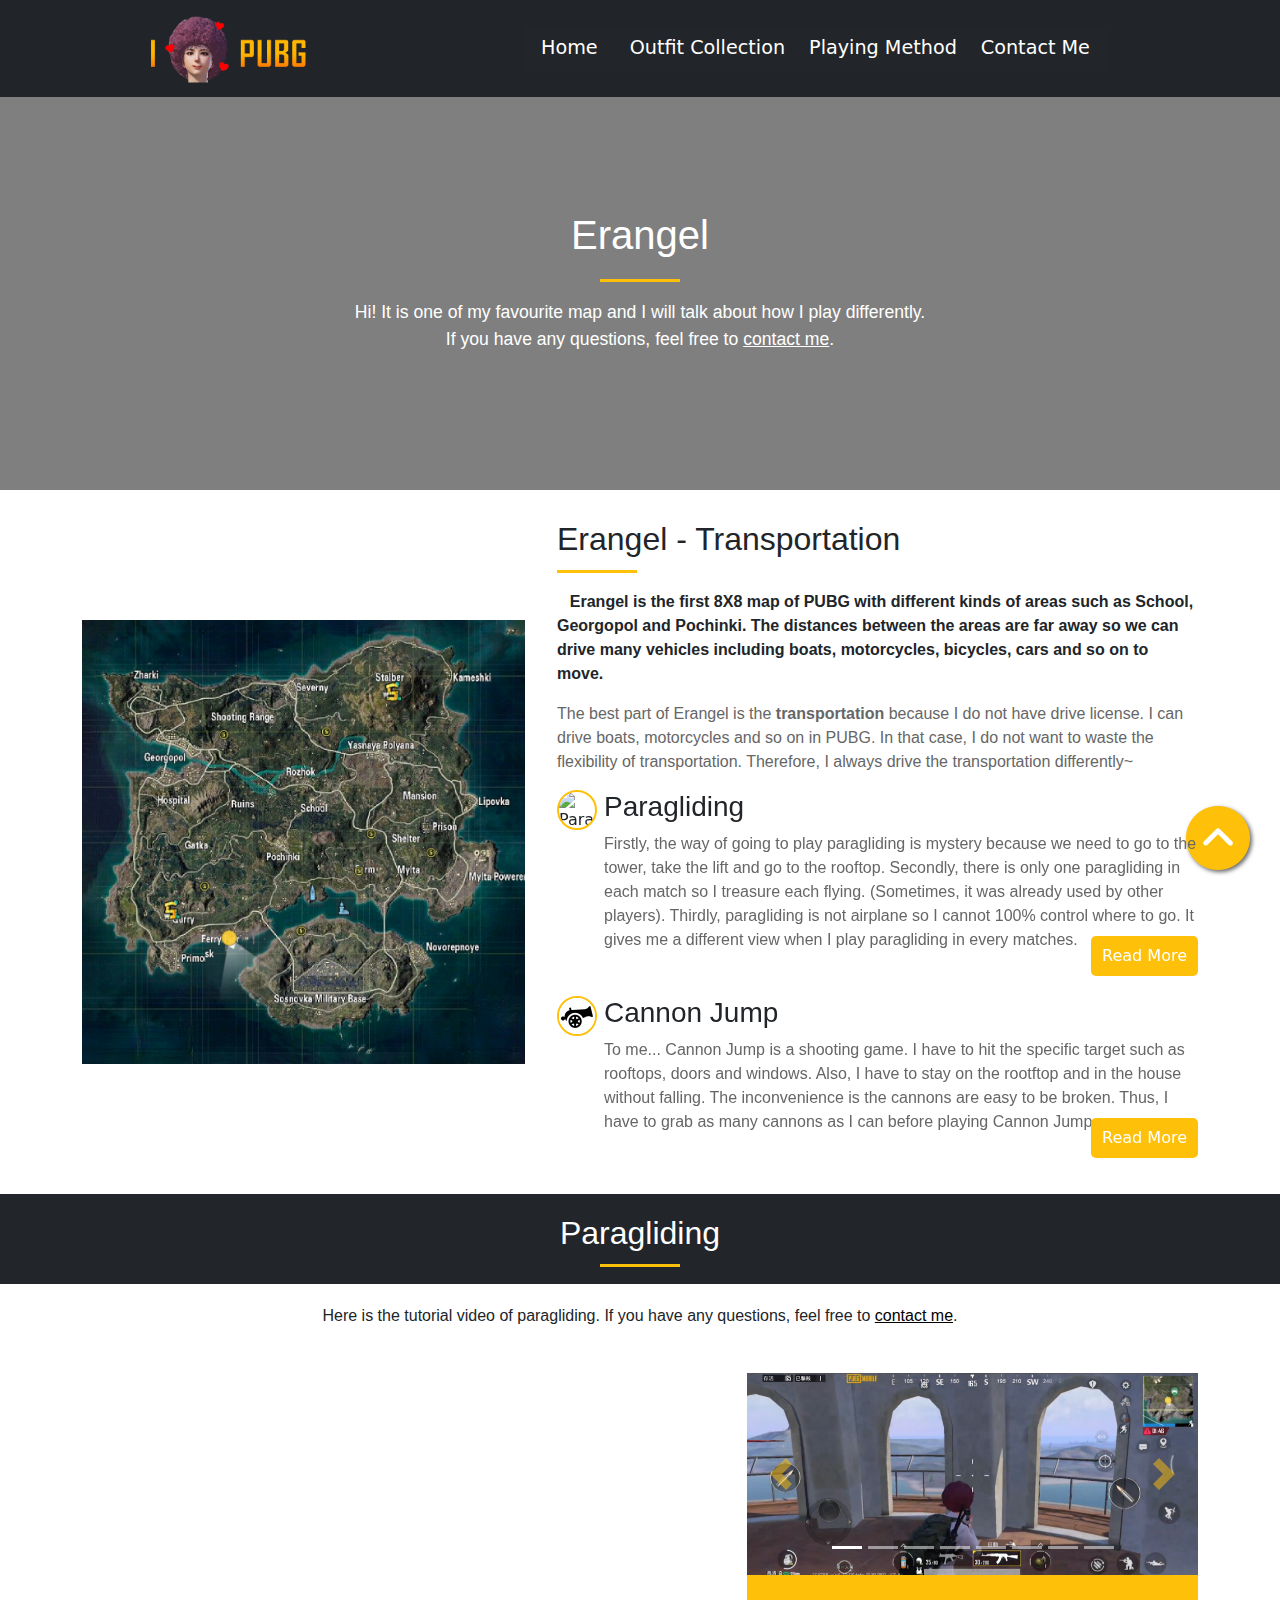
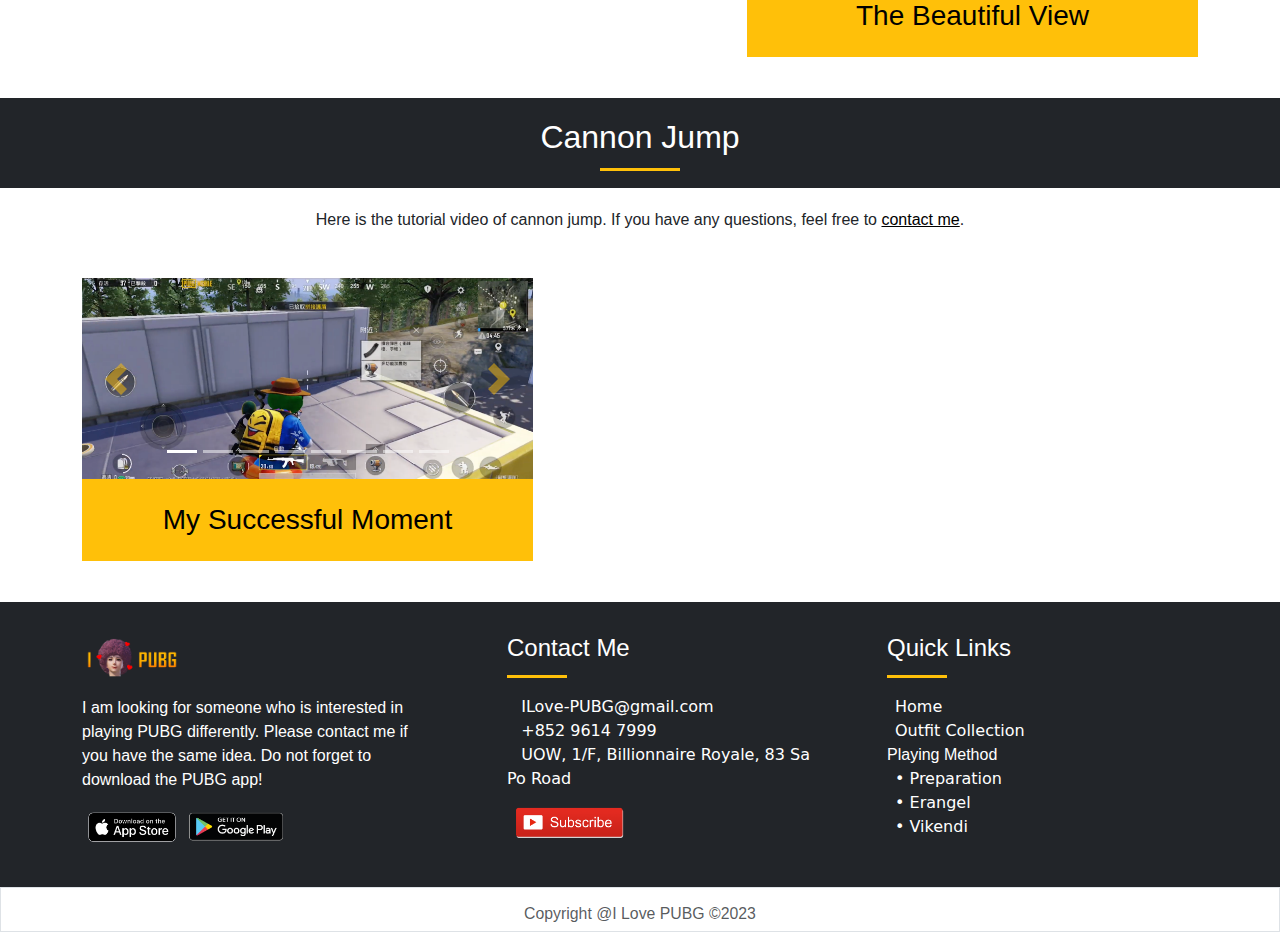
==== erangel.html @ 1610bef7 "Update erangel.html" ====
<!DOCTYPE html>
<html lang="en" dir="ltr">
  <head>
    <title>Erangel | Playing Method | I Love PUBG</title>
      <link rel="icon" type="image/x-icon" href="images/logo.png"> <!-- web icon -->
      <meta charset="utf-8">
      <meta name="viewport" content="width=device-width, initial-scale=1">
      <!-- Bootstrap -->
      <!-- Latest compiled and minified CSS -->
      <link href="https://cdn.jsdelivr.net/npm/bootstrap@5.1.3/dist/css/bootstrap.min.css" rel="stylesheet">
      <!-- My own CSS style, put all your customize CSS inside -->
      <link href="css/erangel.css" rel="stylesheet" type="text/css">
      <script src="https://cdn.jsdelivr.net/npm/bootstrap@5.1.3/dist/js/bootstrap.bundle.min.js"></script>
      <!-- phone version -->
      <meta name="viewport" content="width=device-width, initial-scale=1">
      <!-- icon package -->
      <script src="https://kit.fontawesome.com/087c0feb6a.js" crossorigin="anonymous"></script>
  </head>

  <body>
    <!-- header start from here -->
    <header>
      <!-- Menu bar start from here -->
      <nav class="navbar navbar-expand-sm bg-dark navbar-dark" id="menu">
        <a class="logo" href="index.html"><img src="images/logo-long.png" alt="logo"></a>
      <div class="container">
  <ul class="nav">
    <li class="nav-item">
      <a class="nav-link" href="index.html">Home</a>
    </li>
    <li class="nav-item">
      <a class="nav-link" href="outfit-collection.html">Outfit Collection</a>
    </li>
    <li><a href="#">Playing Method</a>
      <ul>
        <li><a href="preparation.html">Preparation</a></li>
        <li><a href="erangel.html">Erangel</a></li>
        <li><a href="vikendi.html">Vikendi</a></li>
      </ul>
    </li>
    <li class="nav-item">
      <a class="nav-link" href="#contact-me">Contact Me</a>
    </li>
  </ul>
</div>
</nav>
<!-- Menu bar end from here -->
    </header>
<!-- header end from here -->

<!-- button for scrolling to menu bar-->
<div class="up-arrow">
<a href="#menu"><img src="images/up-arrow.png" alt="up-arrow"></a>
</div>

<!-- banner start from here-->
<section>
  <div id="intro" class="bg-image shadow-2-strong text-center">
  <div class="mask">
    <div class="container d-flex align-items-center justify-content-center text-center">
      <div class="text-white">
        <h1 class="mb-3">Erangel</h1>
        <div class="dez-separator"></div>
        <div class="introduction"></div>
        <p class="mb-4 preparation-intro">Hi! It is one of my favourite map and I will talk about how I play differently. <br> If you have any questions, feel free to <a href="#contact-me">contact me</a>. </p>
      </div>
    </div>
  </div>
</div>
</section>
<!-- banner end from here-->

<!-- intro start from here -->
<section>
  <div class="section-banner-v3 mt-all">
    <div class="container container-v2">
      <div class="text-center">
      </div>
      <div class="row align-items-center">
        <!-- map start from here -->
   <div class="col-md-5">
     <div class="banner-img">
       <img src="images/Erangel/Erangel-map.png" class="lazyload img-fluid w-100" alt="_img_banner_">
     </div>
   </div>
   <!-- map end from here -->

   <!-- intro details start from here -->
        <div class="col-md-7">
          <div class="banner-info">
            <h2>Erangel - Transportation</h2>
            <div class="dez-separator"></div>
            <p><strong><i class="fa-solid fa-person-running" style="color: #ffc009;"></i>Erangel is the first 8X8 map of PUBG with different kinds of areas such as School, Georgopol and Pochinki. The distances between the areas are far away so we can drive many vehicles including boats, motorcycles, bicycles, cars and so on to move.</strong></p>
            <p class="m-b50">The best part of Erangel is the <b>transportation</b> because I do not have drive license. I can drive boats, motorcycles and so on in PUBG. In that case, I do not want to waste the flexibility of transportation. Therefore, I always drive the transportation differently~ <i class="fa-solid fa-car-side" style="color: #ffc009;"></i></p>

            <!-- paragliding start from here -->
            <div class="item-banner camera bg-secondry">
                <img src="images/Erangel/Paragliding.jpg" alt="Paragliding">
              <div class="item-info">
                <h3 class="title-item">Paragliding</h3>
                <p class="item-banner">Firstly, the way of going to play paragliding is mystery because we need to go to the tower, take the lift and go to the rooftop. Secondly, there is only one paragliding in each match so I treasure each flying. (Sometimes, it was already used by other players). Thirdly, paragliding is not airplane so I cannot 100% control where to go. It gives me a different view when I play paragliding in every matches. </p>
                <br>
              </div>
              <a href="#flytoparagliding" class="btn mx-auto mr-md-0 ml-md-auto outline-button button-camera">Read More</a>
            </div>
            <!-- paragliding end from here -->

           <!-- cannon start from here -->
            <div class="item-banner bg-secondry roller-coaster">
                <img src="images/Erangel/cannon.jpg" alt="cannon">
              <div class="item-info">
                <h3 class="title-item">Cannon Jump</h3>
                <p class="item-banner">To me... Cannon Jump is a shooting game. I have to hit the specific target such as rooftops, doors and windows. Also, I have to stay on the rootftop and in the house without falling. The inconvenience is the cannons are easy to be broken. Thus, I have to grab as many cannons as I can before playing Cannon Jump.</p>
                <br>
              </div>
              <a href="#flytoparagliding" class="btn mx-auto mr-md-0 ml-md-auto outline-button button-roller-coaster">Read More</a>
            </div>
            <!-- roller coaster end from here-->
            <!-- intro details start from here -->
          </div>
        </div>
      </div>
    </div>
  </div>
</section>
<!-- intro end from here -->

<!-- paragliding start from here -->
<section>
  <div id="flytoparagliding" class="text-center title">
    <h2>Paragliding</h2>
    <div class="dez-separator bg-primary style-liner text-center"></div>
  </div>
  <p class="mb-4 text-center contact-a">Here is the tutorial video of paragliding. If you have any questions, feel free to <a href="#contact-me">contact me</a>.</p>
<div class="container-fluid py-5">
        <div class="container">
            <div class="row align-items-center">
              <!-- YouTube -->
              <div class="col-lg-7">
                <iframe width="700" height="319" src="https://www.youtube.com/embed/xY7Z4gc3Fz4" title="YouTube video player" frameborder="0" allow="accelerometer; autoplay; clipboard-write; encrypted-media; gyroscope; picture-in-picture; web-share" allowfullscreen></iframe>
              </div>

<!-- carosel start from here -->
                <div class="col-lg-5 pb-4 pb-lg-0">
                  <div id="carouselExampleIndicators2" class="carousel slide" data-bs-ride="carousel">
                    <div class="carousel-indicators">
                      <button type="button" data-bs-target="#carouselExampleIndicators2" data-bs-slide-to="0" class="active" aria-current="true" aria-label="Slide 1"></button>
                      <button type="button" data-bs-target="#carouselExampleIndicators2" data-bs-slide-to="1" aria-label="Slide 2"></button>
                      <button type="button" data-bs-target="#carouselExampleIndicators2" data-bs-slide-to="2" aria-label="Slide 3"></button>
                      <button type="button" data-bs-target="#carouselExampleIndicators2" data-bs-slide-to="3" aria-label="Slide 4"></button>
                      <button type="button" data-bs-target="#carouselExampleIndicators2" data-bs-slide-to="4" aria-label="Slide 5"></button>
                      <button type="button" data-bs-target="#carouselExampleIndicators2" data-bs-slide-to="5" aria-label="Slide 6"></button>
                      <button type="button" data-bs-target="#carouselExampleIndicators2" data-bs-slide-to="6" aria-label="Slide 7"></button>
                      <button type="button" data-bs-target="#carouselExampleIndicators2" data-bs-slide-to="7" aria-label="Slide 8"></button>
                    </div>
                    <div class="carousel-inner">
                      <div class="carousel-item active">
                        <img src="images/Erangel/a.png" class="d-block w-100" alt="roller1">
                      </div>
                      <div class="carousel-item">
                        <img src="images/Erangel/b.png" class="d-block w-100" alt="roller2">
                      </div>
                      <div class="carousel-item">
                        <img src="images/Erangel/c.png" class="d-block w-100" alt="roller3">
                      </div>
                      <div class="carousel-item">
                        <img src="images/Erangel/d.png" class="d-block w-100" alt="roller4">
                      </div>
                      <div class="carousel-item">
                        <img src="images/Erangel/e.png" class="d-block w-100" alt="roller5">
                      </div>
                      <div class="carousel-item">
                        <img src="images/Erangel/f.png" class="d-block w-100" alt="roller6">
                      </div>
                      <div class="carousel-item">
                        <img src="images/Erangel/g.png" class="d-block w-100" alt="roller7">
                      </div>
                      <div class="carousel-item">
                        <img src="images/Erangel/h.png" class="d-block w-100" alt="roller8">
                      </div>
                    </div>
                    <button class="carousel-control-prev" type="button" data-bs-target="#carouselExampleIndicators2" data-bs-slide="prev">
                      <span class="carousel-control-prev-icon" aria-hidden="true"></span>
                      <span class="visually-hidden">Previous</span>
                    </button>
                    <button class="carousel-control-next" type="button" data-bs-target="#carouselExampleIndicators2" data-bs-slide="next">
                      <span class="carousel-control-next-icon" aria-hidden="true"></span>
                      <span class="visually-hidden">Next</span>
                    </button>
                  </div>
                  <div class="bg-primary text-dark text-center p-4">
                        <h3 class="m-0">The Beautiful View</h3>
                    </div>
                </div>
            </div>
        </div>
    </div>
  </section>
<!-- paragliding end from here  -->

<!-- cannon start from here -->
<section>
  <div id="flytocannon" class="text-center title">
    <h2>Cannon Jump</h2>
    <div class="dez-separator bg-primary style-liner text-center"></div>
  </div>
  <p class="mb-4 text-center contact-a">Here is the tutorial video of cannon jump. If you have any questions, feel free to <a href="#contact-me">contact me</a>.</p>
<div class="container-fluid py-5">
        <div class="container">
          <!-- carousel start from here -->
            <div class="row align-items-center">
                <div class="col-lg-5 pb-4 pb-lg-0">
                  <div id="carouselExampleIndicators" class="carousel slide" data-bs-ride="carousel">
                    <div class="carousel-indicators">
                      <button type="button" data-bs-target="#carouselExampleIndicators" data-bs-slide-to="0" class="active" aria-current="true" aria-label="Slide 1"></button>
                      <button type="button" data-bs-target="#carouselExampleIndicators" data-bs-slide-to="1" aria-label="Slide 2"></button>
                      <button type="button" data-bs-target="#carouselExampleIndicators" data-bs-slide-to="2" aria-label="Slide 3"></button>
                      <button type="button" data-bs-target="#carouselExampleIndicators" data-bs-slide-to="3" aria-label="Slide 4"></button>
                      <button type="button" data-bs-target="#carouselExampleIndicators" data-bs-slide-to="4" aria-label="Slide 5"></button>
                      <button type="button" data-bs-target="#carouselExampleIndicators" data-bs-slide-to="5" aria-label="Slide 6"></button>
                      <button type="button" data-bs-target="#carouselExampleIndicators" data-bs-slide-to="6" aria-label="Slide 7"></button>
                      <button type="button" data-bs-target="#carouselExampleIndicators" data-bs-slide-to="7" aria-label="Slide 8"></button>
                    </div>
                    <div class="carousel-inner">
                      <div class="carousel-item active">
                        <img src="images/Erangel/1.png" class="d-block w-100" alt="photo1">
                      </div>
                      <div class="carousel-item">
                        <img src="images/Erangel/2.png" class="d-block w-100" alt="photo2">
                      </div>
                      <div class="carousel-item">
                        <img src="images/Erangel/3.png" class="d-block w-100" alt="photo3">
                      </div>
                      <div class="carousel-item">
                        <img src="images/Erangel/4.png" class="d-block w-100" alt="photo4">
                      </div>
                      <div class="carousel-item">
                        <img src="images/Erangel/5.png" class="d-block w-100" alt="photo5">
                      </div>
                      <div class="carousel-item">
                        <img src="images/Erangel/6.png" class="d-block w-100" alt="photo6">
                      </div>
                      <div class="carousel-item">
                        <img src="images/Erangel/7.png" class="d-block w-100" alt="photo7">
                      </div>
                      <div class="carousel-item">
                        <img src="images/Erangel/8.png" class="d-block w-100" alt="photo8">
                      </div>
                    </div>
                    <button class="carousel-control-prev" type="button" data-bs-target="#carouselExampleIndicators" data-bs-slide="prev">
                      <span class="carousel-control-prev-icon" aria-hidden="true"></span>
                      <span class="visually-hidden">Previous</span>
                    </button>
                    <button class="carousel-control-next" type="button" data-bs-target="#carouselExampleIndicators" data-bs-slide="next">
                      <span class="carousel-control-next-icon" aria-hidden="true"></span>
                      <span class="visually-hidden">Next</span>
                    </button>
                  </div>
                  <div class="bg-primary text-dark text-center p-4">
                        <h3 class="m-0">My Successful Moment</h3>
                    </div>
                </div>

               <!-- youtube -->
                <div class="col-lg-7">
                  <iframe width="700" height="319" src="https://www.youtube.com/embed/dRYCjDzZqj4" title="YouTube video player" frameborder="0" allow="accelerometer; autoplay; clipboard-write; encrypted-media; gyroscope; picture-in-picture; web-share" allowfullscreen></iframe>
                </div>
            </div>
        </div>
    </div>
  </section>
<!-- cannon end from here  -->

<!-- Footer start from here -->
<footer id="contact-me">
  <section class="footers bg-light pb-3">
   <div class="container pt-5 footer-pt-5">
       <div class="row">
         <!-- footer one -->
           <div class="col-md-4 footers-one">
    		    <div class="footers-logo">
<a href="#menu"><img class="logo-footer" src="images/logo-long.png" alt="Logo" style="width:120px;"></a>    		    </div>
    		    <div class="footers-info mt-3">
    		        <p>I am looking for someone who is interested in playing PUBG differently. Please contact me if you have the same idea. Do not forget to download the PUBG app!</p>
                <a href="https://apps.apple.com/us/app/pubg-mobile/id1330123889" target="_blank"><img src="images/AppStore.png" alt="Apple"></a>
                <a href="https://play.google.com/store/apps/details?id=com.tencent.ig&hl=zh_HK&gl=US&pli=1" target="_blank"><img src="images/GooglePlay.png" alt="Google"></a>
    		    </div>
    		</div>

<!-- footer two -->
    	   <div class="col-md-4 footers-two">
    		    <h4>Contact Me</h4>
            <div class="dez-separator-footer"></div>
    		    <ul class="list-unstyled">
            <li><i class="fa-solid fa-envelope" style="color: #ffc009;"></i><a href="mailto:ILove-PUBG@gmail.com">ILove-PUBG@gmail.com</a></li>    			 <li><i class="fa-solid fa-phone" style="color: #ffc009;"></i><a href="tel:+85296147999">+852 9614 7999</a></li>
           <li><i class="fa-solid fa-house" style="color: #ffc009;"></i><a href="https://www.google.com/maps/place/%E9%A6%99%E6%B8%AF%E4%BC%8D%E5%80%AB%E8%B2%A2%E5%AD%B8%E9%99%A2+(%E5%89%8D%E8%BA%AB%E7%82%BA%E9%A6%99%E6%B8%AF%E5%9F%8E%E5%B8%82%E5%A4%A7%E5%AD%B8%E5%B0%88%E4%B8%8A%E5%AD%B8%E9%99%A2)/@22.3308093,114.1885118,17z/data=!3m1!4b1!4m6!3m5!1s0x34040733fd8df4a3:0x8f6437ba52460695!8m2!3d22.3308044!4d114.1929965!16s%2Fm%2F012w3t5g?authuser=0" target="_blank">UOW, 1/F, Billionnaire Royale, 83 Sa Po Road</a></li>
    			</ul>
          <a href="https://www.youtube.com/channel/UCDE-7jJT_480vb7nzYxSoTA" target="_blank"><img class="youtube" src="images/Subscribe.png" alt="YouTube="></a>
    		</div>

<!-- footer three -->
    	   <div class="col-md-4 footers-three">
    		    <h4>Quick Links</h4>
            <div class="dez-separator-footer"></div>
    		    <ul class="list-unstyled">
    			 <li><a href="#menu">Home</a></li>
    			 <li><a href="outfit-collection.html">Outfit Collection</a></li>
           <p>Playing Method</p>
             <li><a href="preparation.html">• Preparation</a></li>
             <li><a href="erangel.html">• Erangel</a></li>
             <li><a href="vikendi.html">• Vikendi</a></li>
           </ul>
    		</div>
       </div>
   </div>
</section>

<!-- copyright -->
<section class="copyright border">
    <div class="container">
        <div class="row text-center">
            <div class="col-md-12 pt-3">
                <h5 class="text-muted">Copyright @I Love PUBG ©2023</h5>
            </div>
        </div>
    </div>
</section>
</footer>
<!-- Footer end from here -->

  </body>
</html>
---- css/erangel.css ----
/* font style */
h1, h2, h3, h4, h5, p {
  font-family: Arial, Helvetica, sans-serif;
}

.shadow-2-strong a{
color: white;
}

.preparation-intro{
  font-size: 110%;
}

.contact-a a{
  color: black;
}

/* yellow line */
.dez-separator{
      display: inline-block;
      background-color: #ffc009 !important;
      height: 3px;
      width: 80px;
      margin-bottom: 10px;
      position: relative;
}

.dez-separator-footer{
      display: inline-block;
      background-color: #ffc009 !important;
      height: 3px;
      width: 60px;
      margin-bottom: 10px;
      position: relative;
}

/* button */
.outline-button{
  border-radius: 5px;
  padding: 7px 10px;
  background-color: #ffc009;
  color: white;
  margin-bottom: 10px;
}

/* arrow */
.up-arrow{
  position: fixed;
  bottom: 30px;
  right: 30px;
  filter: drop-shadow(2px 2px 2px #666);
}

/* header start from here */
header {
	text-align: center;
  width: 100%;
  height: auto;
	font-size: 120%;
}

/* menu bar start from here */
nav img {
  width: 80%;
  height: auto;
  padding-left: 30%;
}

nav a{
  text-decoration: none;
}

nav ul {
	list-style: none;
  padding: 0;
	margin: 0 auto;
  background-color: #222529;
}

nav ul li {
	font-weight: normal;
  display: inline-block;
  position: relative;
}

nav ul li a {
	display: block;
	padding: 8px;
}

nav ul li:hover > ul {
  display: block;
}

nav ul ul {
  display: none;
  position: absolute;
  margin: auto;
}

nav ul ul li {
  display: block;
}

nav ul a:link {
  color: white;
}
nav ul a:visited {
  color: white !important;
}
nav ul a:focus {
	color: #ffc009;
  border-radius: 5px;
  border-color: #ffc009;
}
nav ul a:hover {
  color: black !important;
  background-color: #ffc009;
  border-radius: 5px;
  border-color: #ffc009;
}
nav ul a:active {
  color: black !important;
  background-color: #ffc009;
  border-radius: 5px;
  border-color: #ffc009;
}
/* menu bar end from here */
/* header end from here */

/* Banner start from here */
#intro{
  background-image: linear-gradient(rgba(0, 0, 0, 0.5), rgba(0, 0, 0, 0.5)), url(../images/Erangel/erangel.png);
  background-size: cover;
}

.shadow-2-strong h1{
padding-top: 20%;
}

.shadow-2-strong p{
padding-bottom: 20%;
}

.bd-placeholder-img{
  width:140px;
  height: auto;
}

.fa-street-view{
  width:200px;
  height: auto;
}
/* Banner end from here */

/* intro start from here */
.banner-info{
  padding-top: 30px;
}
.section-banner-v3 .item-banner{
  display: flex;
  margin-bottom: 10px;
}

.bg-secondry img{
  border-radius: 50%;
  border: solid 2px #ffc009 !important;
  width: 40px;
  height: 40px;
  margin-right: 7px;
}

.m-b50{
  color: #666666;
}

.bg-secondry p{
  color: #666666;
}

.outline-button{
  border-radius: 5px;
  padding: 7px 10px;
  background-color: #ffc009;
  color: white;
  margin-bottom: 10px;
}

.roller-coaster, .camera{
  position: relative;
}

.button-roller-coaster, .button-camera{
  position: absolute;
  bottom: 0;
  right: 0;
}

.col-md-7{
  margin-bottom: 16px;
}

.col-md-5{
  padding-right: 20px;
}
/* intro end from here */

/* taking photos start from herr */
.title {
    background-color: #222529;
    margin-bottom: 20px;
}

.title h2{
  color: white;
  padding-top: 20px;
}

.text-dark{
  background-color: #ffc009 !important;
  color: black !important;
  font-weight: bold;
}

.carousel-control-prev-icon {
   background-image: url("data:image/svg+xml;charset=utf8,%3Csvg xmlns='http://www.w3.org/2000/svg' fill='%23ffc009' viewBox='0 0 8 8'%3E%3Cpath d='M5.25 0l-4 4 4 4 1.5-1.5-2.5-2.5 2.5-2.5-1.5-1.5z'/%3E%3C/svg%3E") !important;
}

.carousel-control-next-icon {
   background-image: url("data:image/svg+xml;charset=utf8,%3Csvg xmlns='http://www.w3.org/2000/svg' fill='%23ffc009' viewBox='0 0 8 8'%3E%3Cpath d='M2.75 0l-1.5 1.5 2.5 2.5-2.5 2.5 1.5 1.5 4-4-4-4z'/%3E%3C/svg%3E") !important;
}

iframe{
  max-height: 100%;
  max-width: 100%;
}

.py-5{
  padding: 0 0 20px 0!important;
}
/* taking photos end from here */



/* footer start from here */
#contact-me p, h4{
  color: white !important;
}

.footers{
  background-color: #222529 !important;
}

.footer-pt-5 {
    padding-top: 2rem !important;
    padding-bottom: 1rem !important;
}

/* footer 1 start from here */
.footers-one img{
  max-width: 28%;
}
/* footer 1 end from here */

/* footer 2 start from here */
.youtube{
  max-width: 35%;
}

.fa-solid{
  padding-right: 2%;
}

.footers-two{
  padding-left: 5%;
}

.footers-two a{
  text-decoration: none;
  padding: 2px 8px;
}

.footers-two ul ul {
  position: absolute;
  margin: auto;
}

.footers-two a:link {
  color: white;
}
.footers-two ul a:visited {
  color: white !important;
}
.footers-two ul a:focus {
	color: #ffc009;
  border-radius: 5px;
}
.footers-two ul a:hover {
  color: black !important;
  background-color: #ffc009;
  border-radius: 5px;
  border-color: #ffc009;
}
.footers-two ul a:active {
  color: black;
  background-color: #ffc009;
  border-radius: 5px;
  border-color: #ffc009;
}
/* footer 2 end from here */

/* footer 3 start from here */
.footers-three p{
  margin-bottom: 0;
}

.footers-three{
  padding-left: 5%;
}

.footers-three a{
  text-decoration: none;
  padding: 2px 8px;
}

.footers-three ul a:link {
  color: white;
}
.footers-three ul a:visited {
  color: white !important;
}
.footers-three ul a:focus {
	color: #ffc009;
  border-radius: 5px;
}
.footers-three ul a:hover {
  color: black !important;
  background-color: #ffc009;
  border-radius: 5px;
  border-color: #ffc009;
}
.footers-three ul a:active {
  color: black !important;
  background-color: #ffc009;
  border-radius: 5px;
  border-color: #ffc009;
}
/* footer 3 end from here */

/* copyright */
.copyright h5{
  color: #222529;
  font-size: 99%;
}
.copyright{
  margin-bottom: 1%;
}
/* footer end from here */

/* phone version start from here */
@media screen and (max-width: 750px) {
  /* footer */
  .footers-two {
    padding: 5%;
  }
  .footers-one img{
    padding-left: 2%;
  }

  /* menu bar */
  nav img{
    width: 200px;
    height: auto;
  }

  /* intro */
  .section-banner-v3{
    padding-bottom: 30px;
  }
}

 @media screen and (max-width: 580px) {
   /* menu bar */
.nav{
  display: flex;
  flex-wrap: nowrap;
}
.nav img{
  padding-left: 0%;
}

/* footer */
.footers-one p{
  margin: 10px;
}
 }
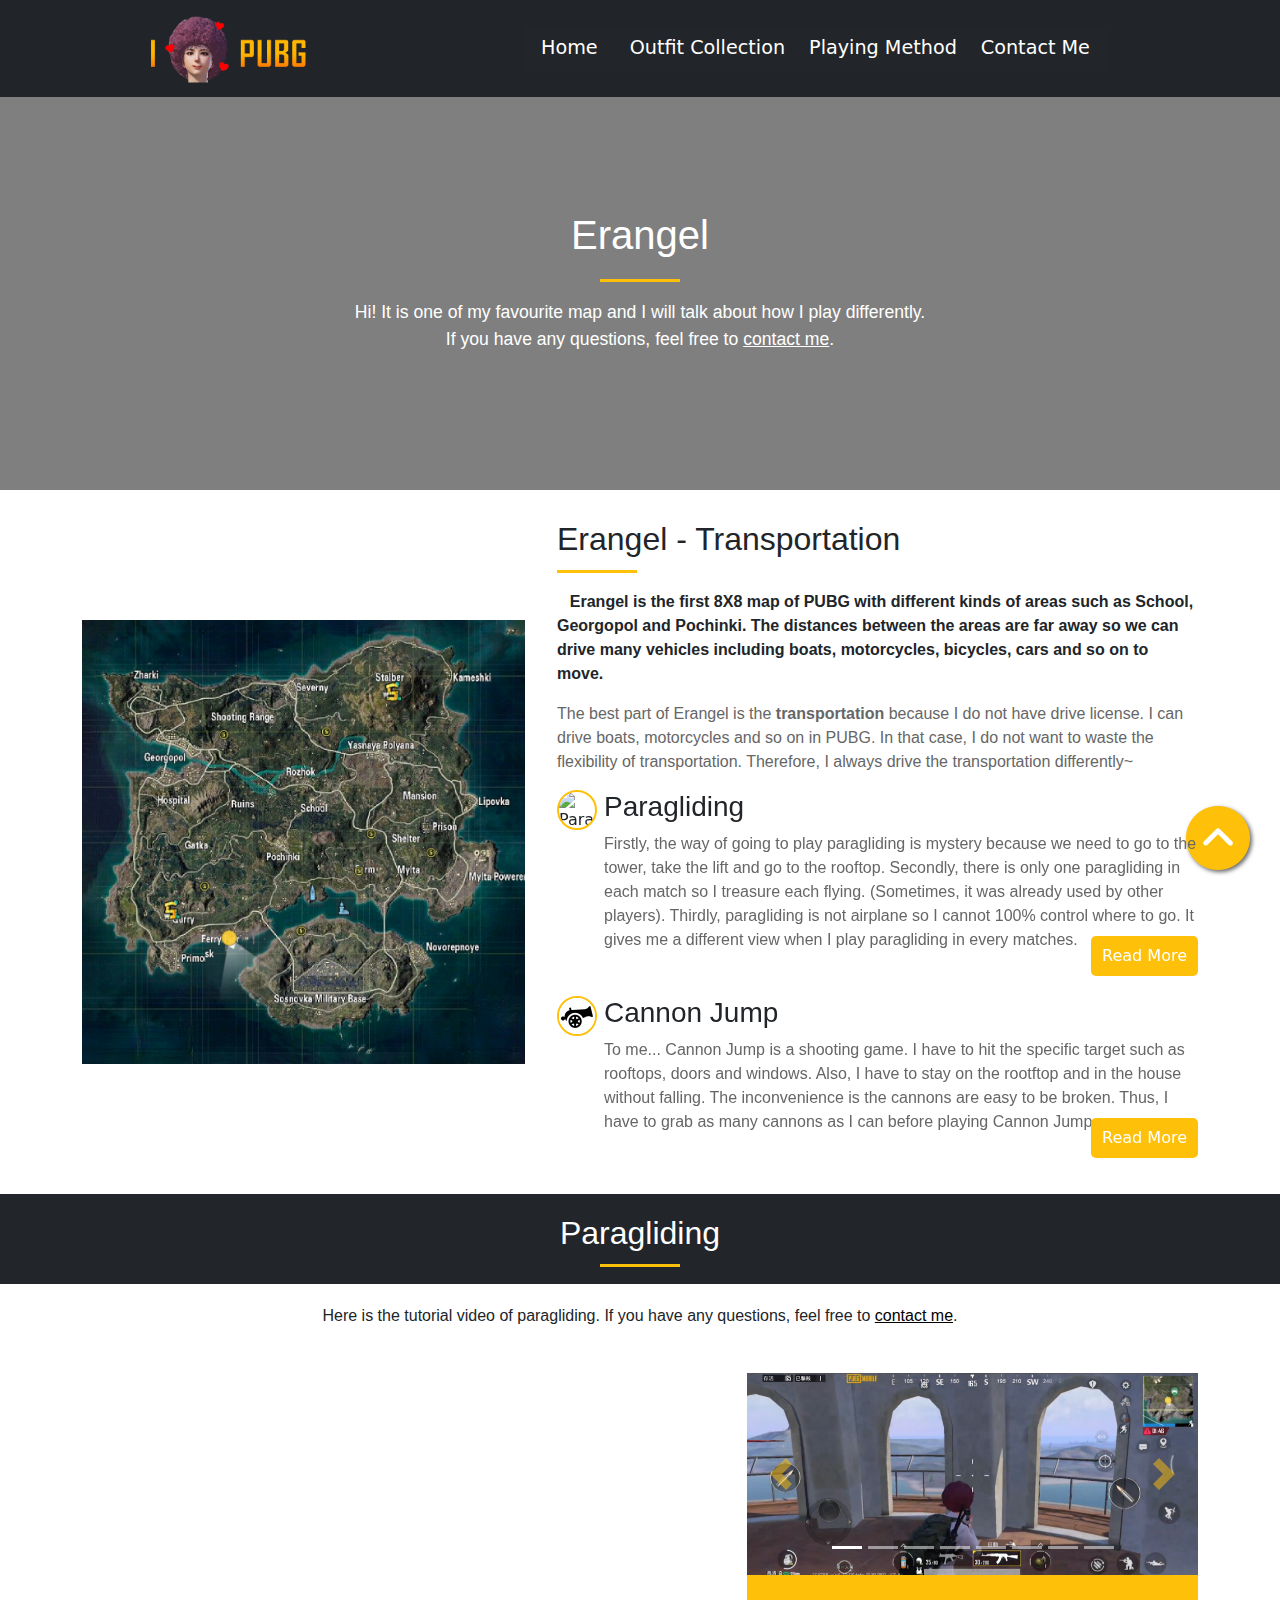
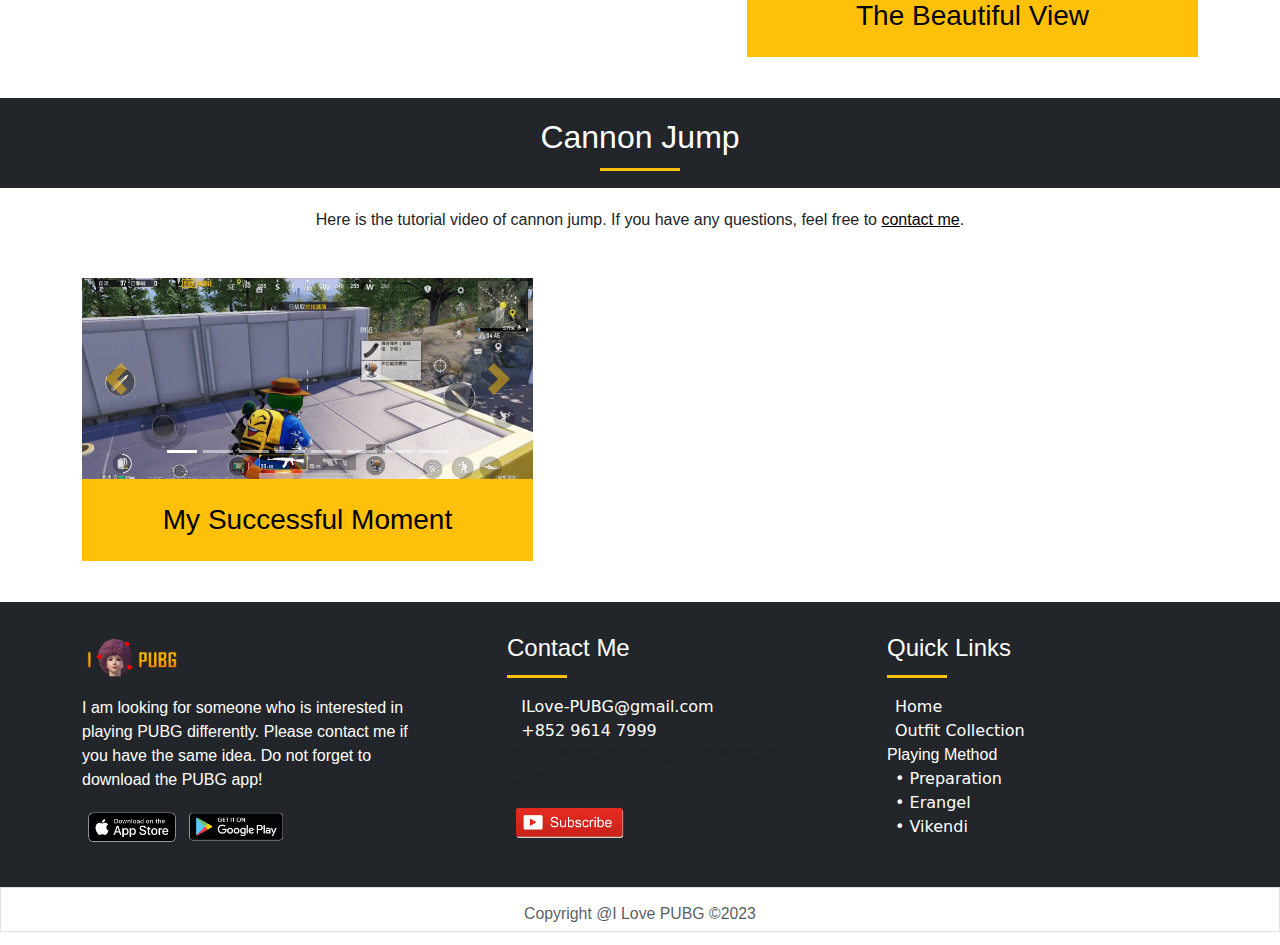
==== commit 37464c15: "Update erangel.html" ====
--- a/erangel.html
+++ b/erangel.html
@@ -292,8 +292,9 @@
     		    <h4>Contact Me</h4>
             <div class="dez-separator-footer"></div>
     		    <ul class="list-unstyled">
-            <li><i class="fa-solid fa-envelope" style="color: #ffc009;"></i><a href="mailto:ILove-PUBG@gmail.com">ILove-PUBG@gmail.com</a></li>    			 <li><i class="fa-solid fa-phone" style="color: #ffc009;"></i><a href="tel:+85296147999">+852 9614 7999</a></li>
-           <li><i class="fa-solid fa-house" style="color: #ffc009;"></i><a href="https://www.google.com/maps/place/%E9%A6%99%E6%B8%AF%E4%BC%8D%E5%80%AB%E8%B2%A2%E5%AD%B8%E9%99%A2+(%E5%89%8D%E8%BA%AB%E7%82%BA%E9%A6%99%E6%B8%AF%E5%9F%8E%E5%B8%82%E5%A4%A7%E5%AD%B8%E5%B0%88%E4%B8%8A%E5%AD%B8%E9%99%A2)/@22.3308093,114.1885118,17z/data=!3m1!4b1!4m6!3m5!1s0x34040733fd8df4a3:0x8f6437ba52460695!8m2!3d22.3308044!4d114.1929965!16s%2Fm%2F012w3t5g?authuser=0" target="_blank">UOW, 1/F, Billionnaire Royale, 83 Sa Po Road</a></li>
+            <li><i class="fa-solid fa-envelope" style="color: #ffc009;"></i><a href="mailto:ILove-PUBG@gmail.com">ILove-PUBG@gmail.com</a></li>    			 
+              <li><i class="fa-solid fa-phone" style="color: #ffc009;"></i><a href="tel:+85296147999">+852 9614 7999</a></li>
+           <li><i class="fa-solid fa-house" style="color: #ffc009;"></i>ILovePUBG Building, 777 PUBG Road, Chicken Zone</li>
     			</ul>
           <a href="https://www.youtube.com/channel/UCDE-7jJT_480vb7nzYxSoTA" target="_blank"><img class="youtube" src="images/Subscribe.png" alt="YouTube="></a>
     		</div>
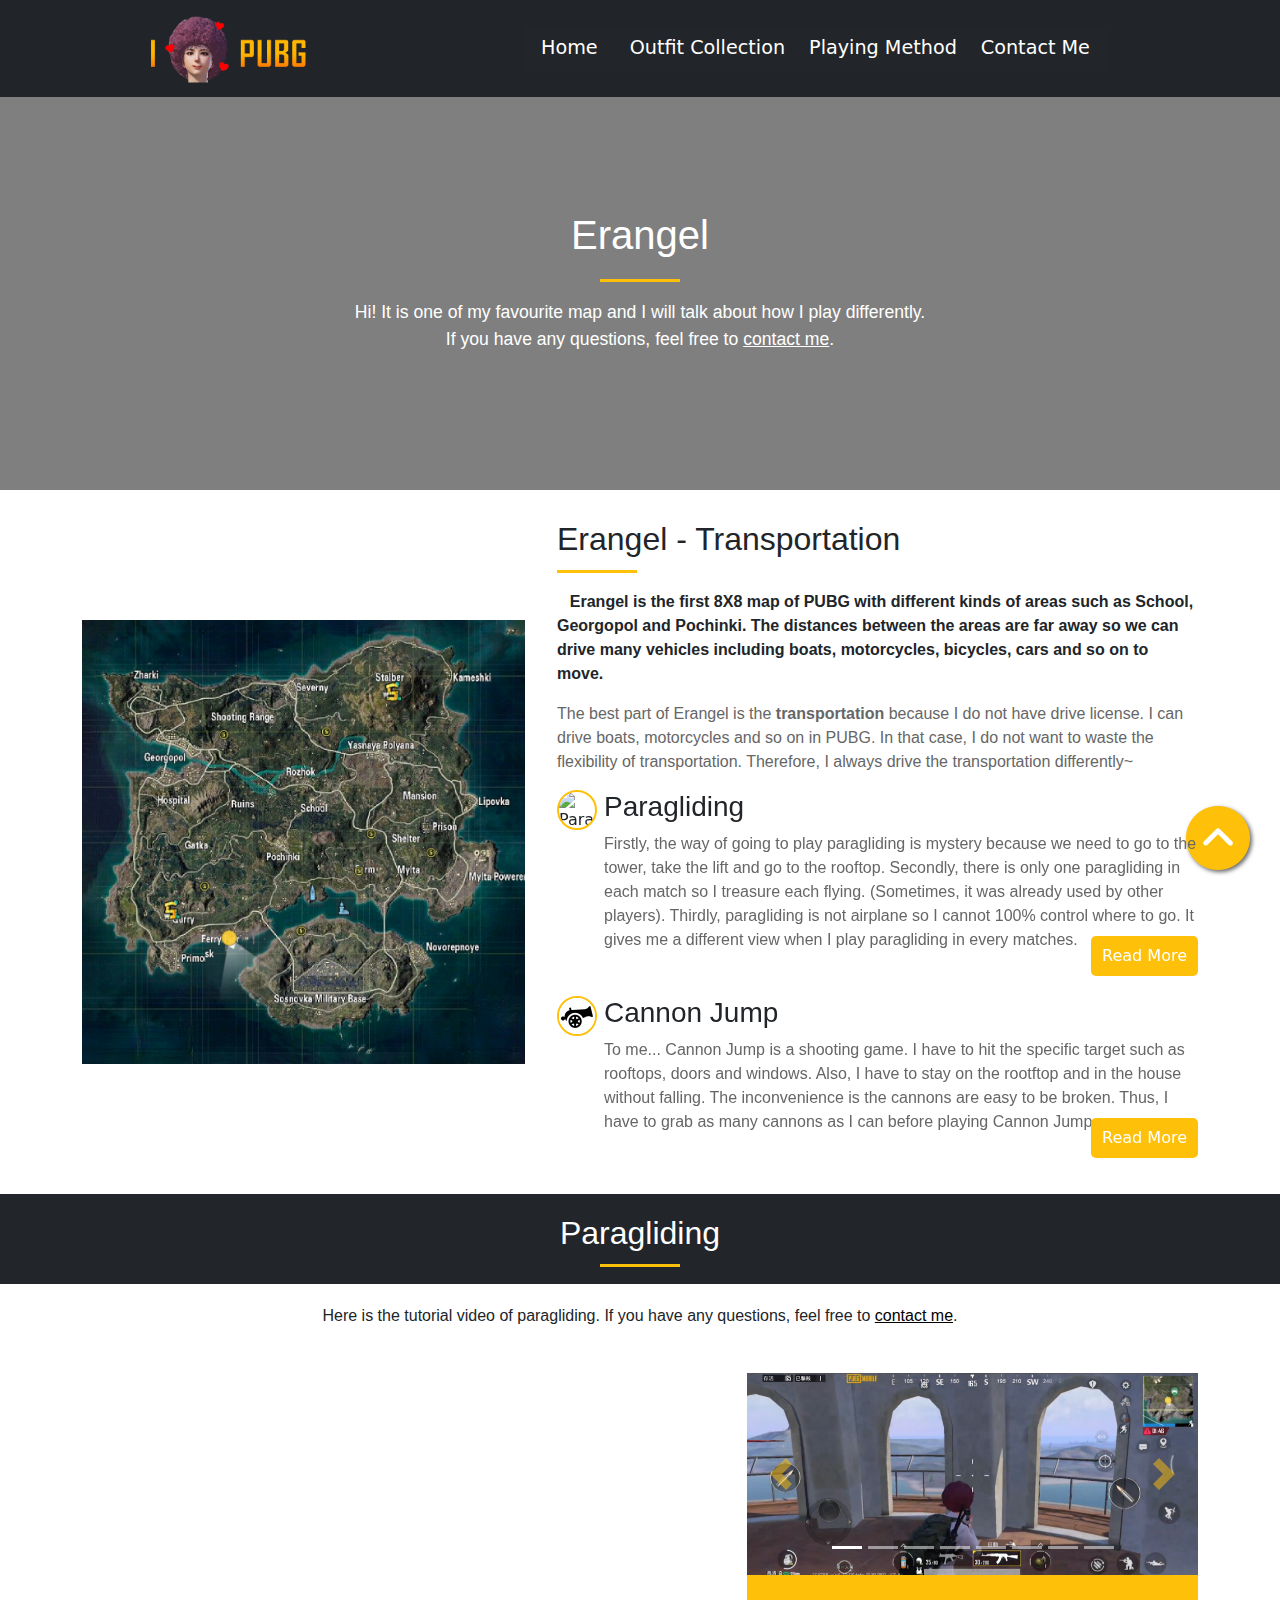
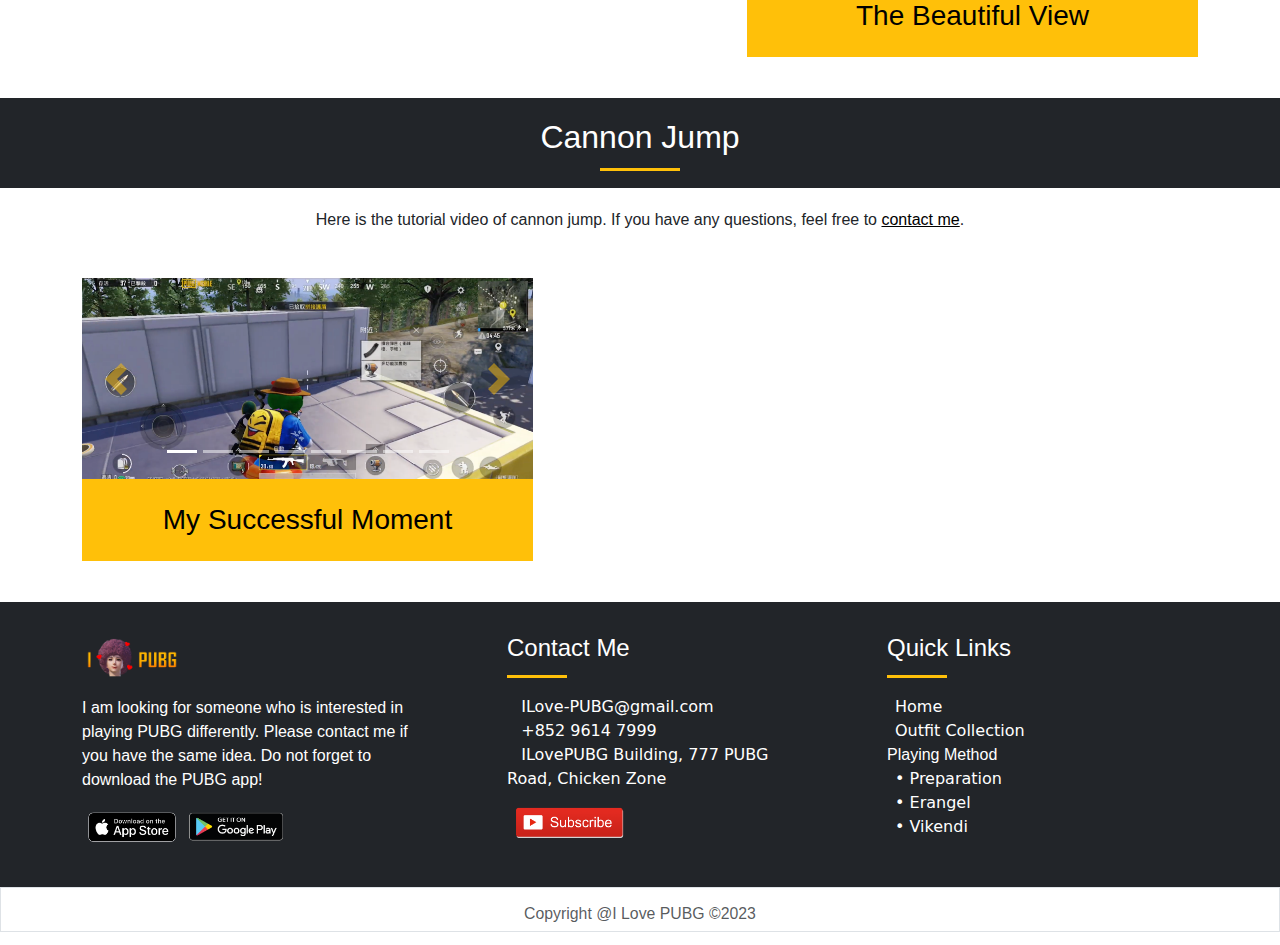
==== commit a327156d: "Update erangel.html" ====
--- a/erangel.html
+++ b/erangel.html
@@ -294,7 +294,7 @@
     		    <ul class="list-unstyled">
             <li><i class="fa-solid fa-envelope" style="color: #ffc009;"></i><a href="mailto:ILove-PUBG@gmail.com">ILove-PUBG@gmail.com</a></li>    			 
               <li><i class="fa-solid fa-phone" style="color: #ffc009;"></i><a href="tel:+85296147999">+852 9614 7999</a></li>
-           <li><i class="fa-solid fa-house" style="color: #ffc009;"></i>ILovePUBG Building, 777 PUBG Road, Chicken Zone</li>
+              <li><i class="fa-solid fa-house" style="color: #ffc009;"></i><a href="">ILovePUBG Building, 777 PUBG Road, Chicken Zone</a></li>
     			</ul>
           <a href="https://www.youtube.com/channel/UCDE-7jJT_480vb7nzYxSoTA" target="_blank"><img class="youtube" src="images/Subscribe.png" alt="YouTube="></a>
     		</div>
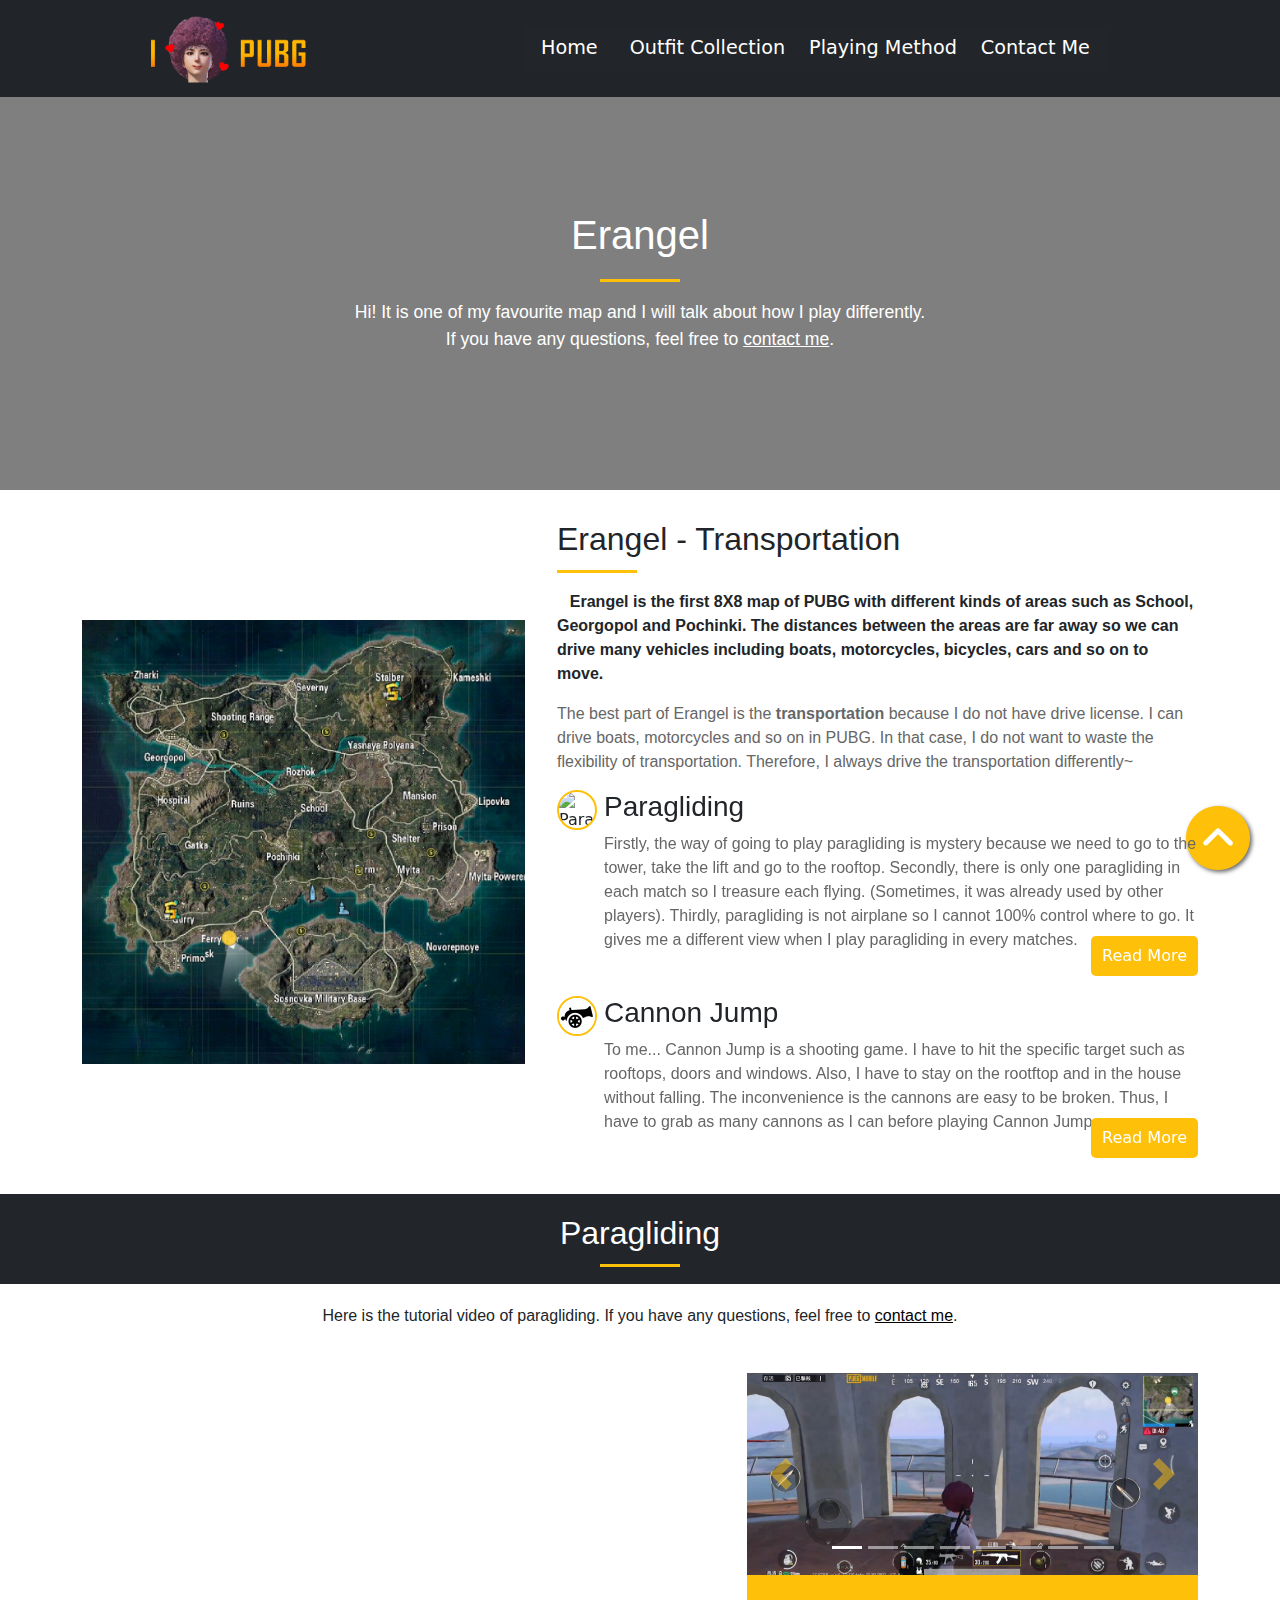
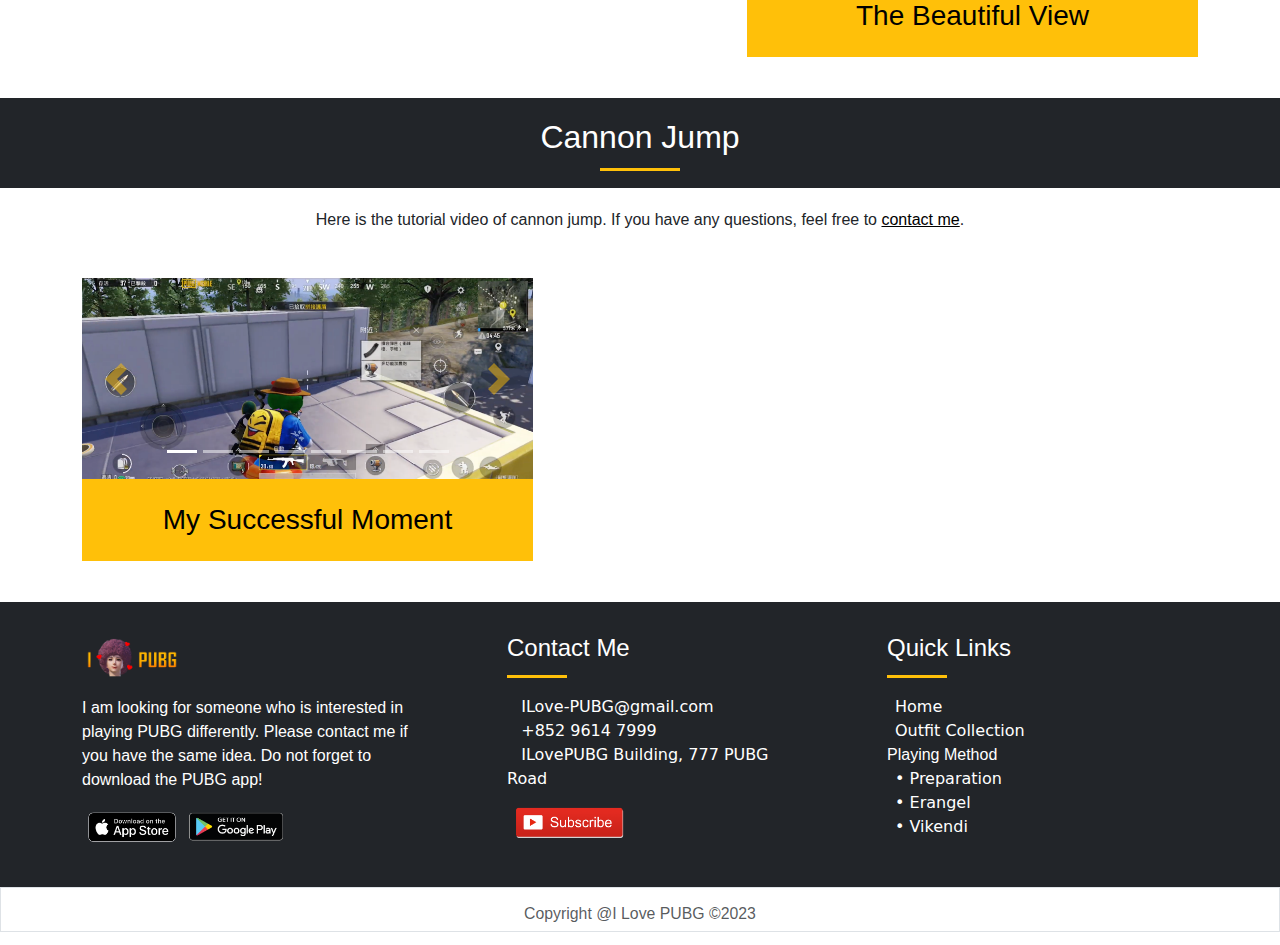
==== commit 3937254f: "Update erangel.html" ====
--- a/erangel.html
+++ b/erangel.html
@@ -294,7 +294,7 @@
     		    <ul class="list-unstyled">
             <li><i class="fa-solid fa-envelope" style="color: #ffc009;"></i><a href="mailto:ILove-PUBG@gmail.com">ILove-PUBG@gmail.com</a></li>    			 
               <li><i class="fa-solid fa-phone" style="color: #ffc009;"></i><a href="tel:+85296147999">+852 9614 7999</a></li>
-              <li><i class="fa-solid fa-house" style="color: #ffc009;"></i><a href="">ILovePUBG Building, 777 PUBG Road, Chicken Zone</a></li>
+              <li><i class="fa-solid fa-house" style="color: #ffc009;"></i><a href=>ILovePUBG Building, 777 PUBG Road</a></li>
     			</ul>
           <a href="https://www.youtube.com/channel/UCDE-7jJT_480vb7nzYxSoTA" target="_blank"><img class="youtube" src="images/Subscribe.png" alt="YouTube="></a>
     		</div>
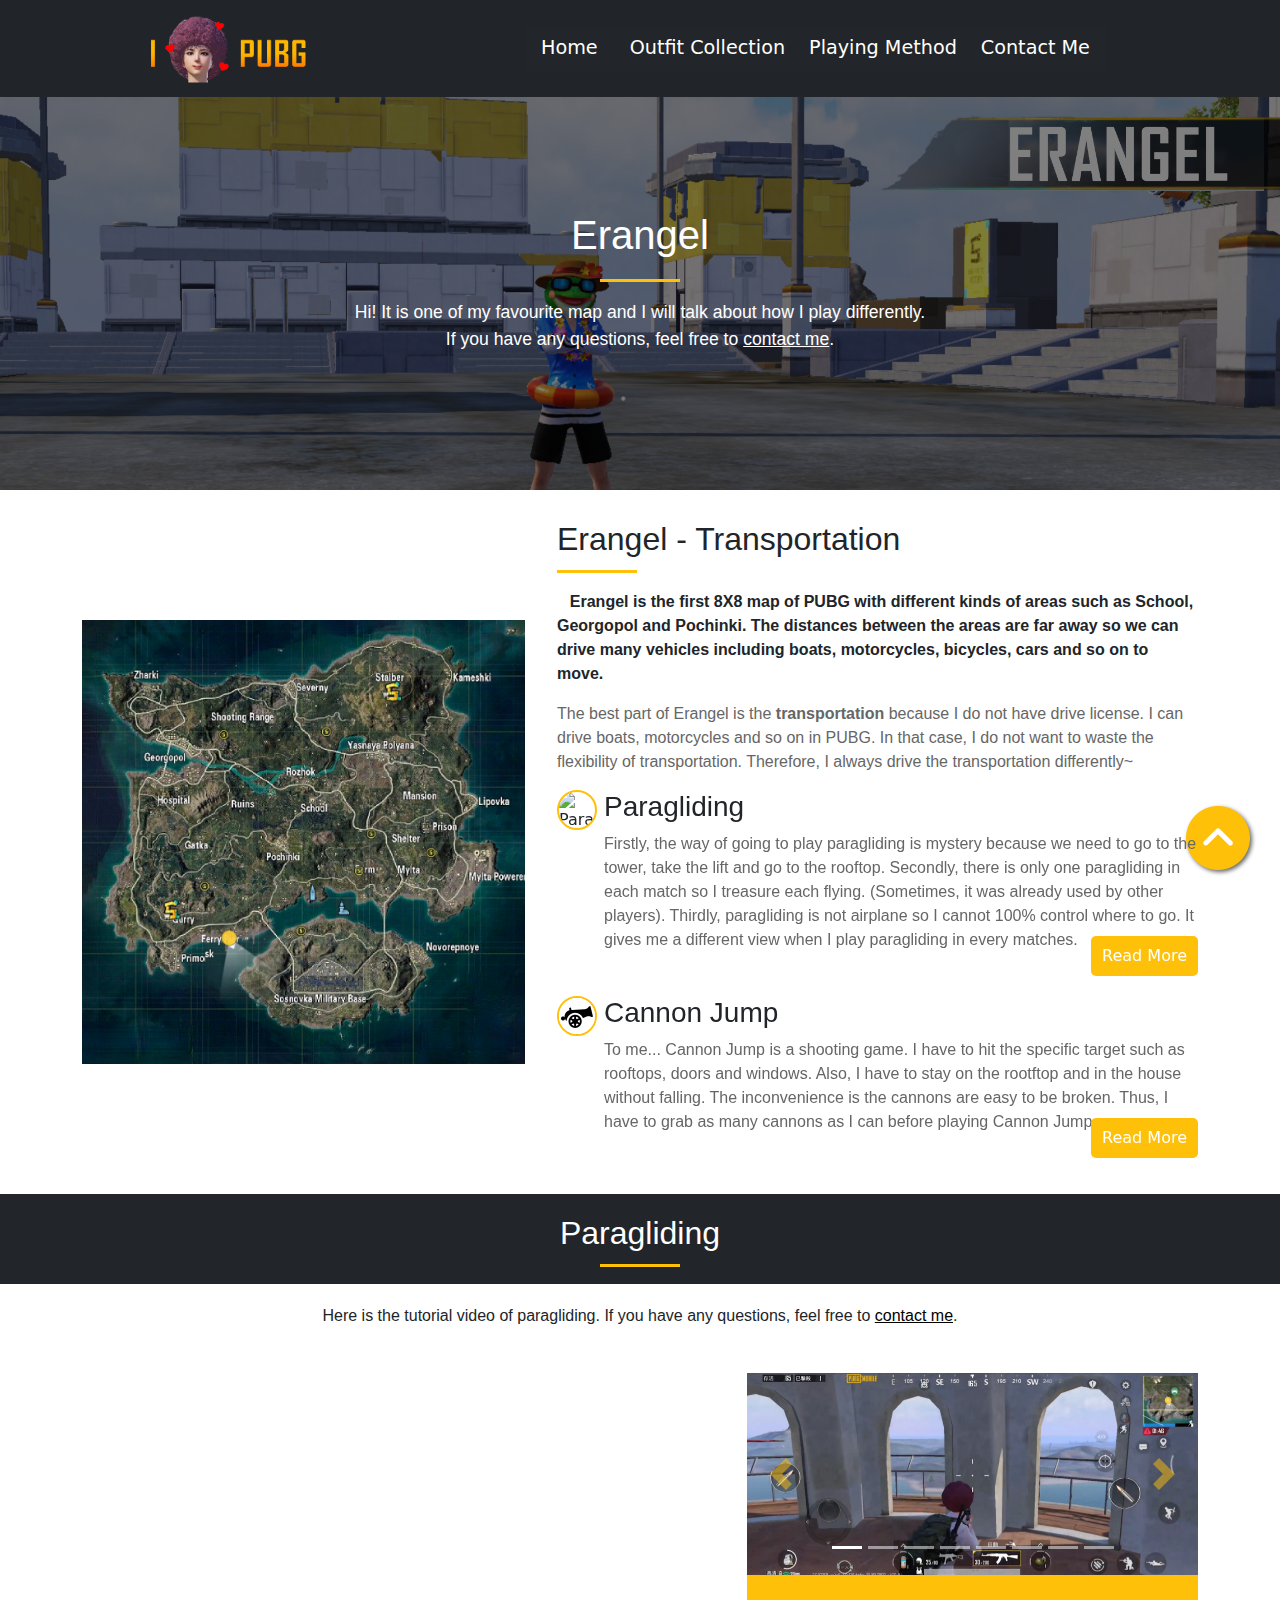
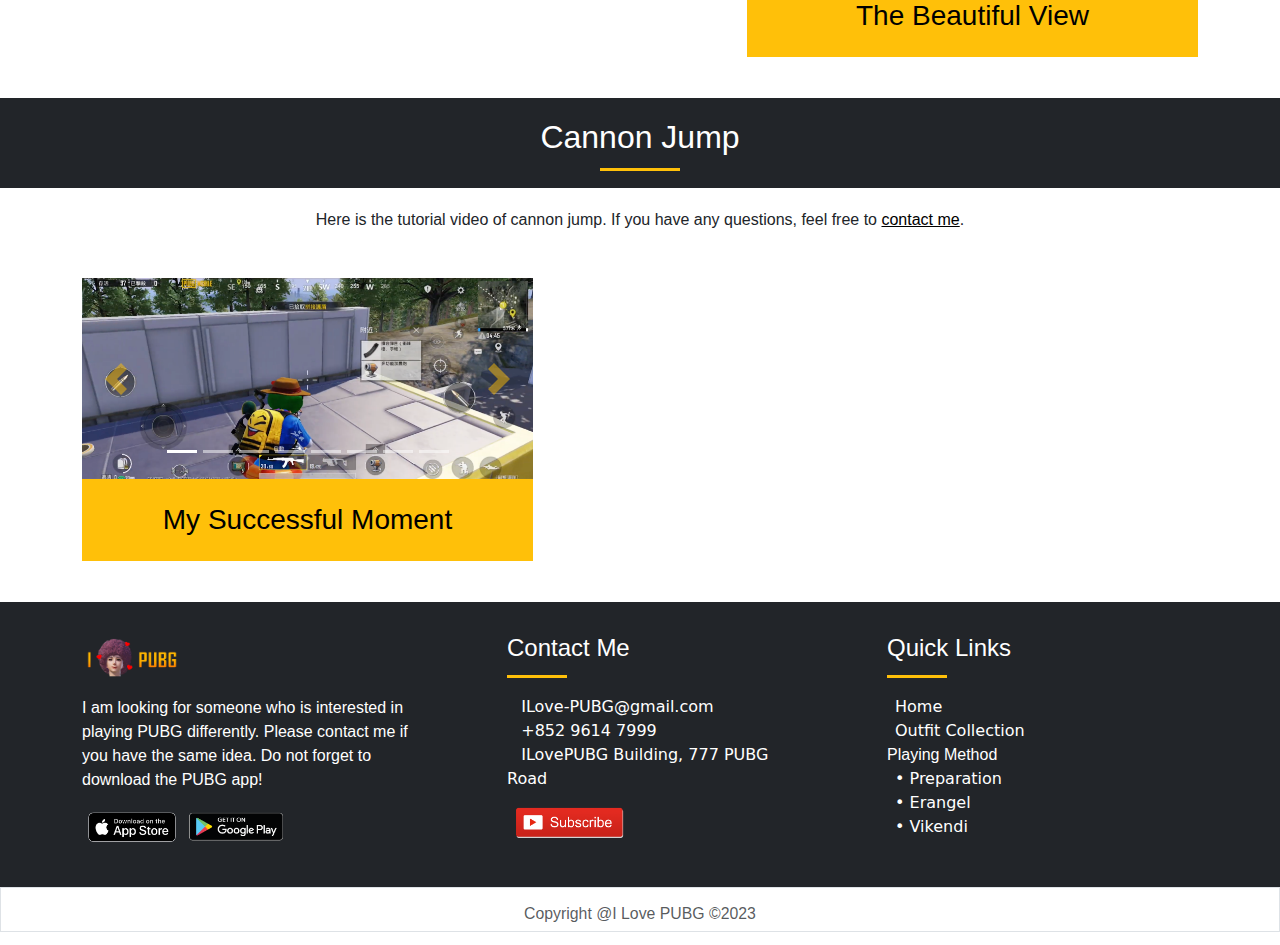
==== commit 45a3a7b7: "Update erangel.html" ====
--- a/erangel.html
+++ b/erangel.html
@@ -140,7 +140,7 @@
                 <iframe width="700" height="319" src="https://www.youtube.com/embed/xY7Z4gc3Fz4" title="YouTube video player" frameborder="0" allow="accelerometer; autoplay; clipboard-write; encrypted-media; gyroscope; picture-in-picture; web-share" allowfullscreen></iframe>
               </div>
 
-<!-- carosel start from here -->
+<!-- carousel start from here -->
                 <div class="col-lg-5 pb-4 pb-lg-0">
                   <div id="carouselExampleIndicators2" class="carousel slide" data-bs-ride="carousel">
                     <div class="carousel-indicators">
@@ -294,7 +294,7 @@
     		    <ul class="list-unstyled">
             <li><i class="fa-solid fa-envelope" style="color: #ffc009;"></i><a href="mailto:ILove-PUBG@gmail.com">ILove-PUBG@gmail.com</a></li>    			 
               <li><i class="fa-solid fa-phone" style="color: #ffc009;"></i><a href="tel:+85296147999">+852 9614 7999</a></li>
-              <li><i class="fa-solid fa-house" style="color: #ffc009;"></i><a href=>ILovePUBG Building, 777 PUBG Road</a></li>
+              <li><i class="fa-solid fa-house" style="color: #ffc009;"></i><a href="">ILovePUBG Building, 777 PUBG Road</a></li>
     			</ul>
           <a href="https://www.youtube.com/channel/UCDE-7jJT_480vb7nzYxSoTA" target="_blank"><img class="youtube" src="images/Subscribe.png" alt="YouTube="></a>
     		</div>
--- a/css/erangel.css
+++ b/css/erangel.css
@@ -130,7 +130,7 @@
 
 /* Banner start from here */
 #intro{
-  background-image: linear-gradient(rgba(0, 0, 0, 0.5), rgba(0, 0, 0, 0.5)), url(../images/Erangel/erangel.png);
+  background-image: linear-gradient(rgba(0, 0, 0, 0.5), rgba(0, 0, 0, 0.5)), url(../images/Erangel/Erangel.png);
   background-size: cover;
 }
 
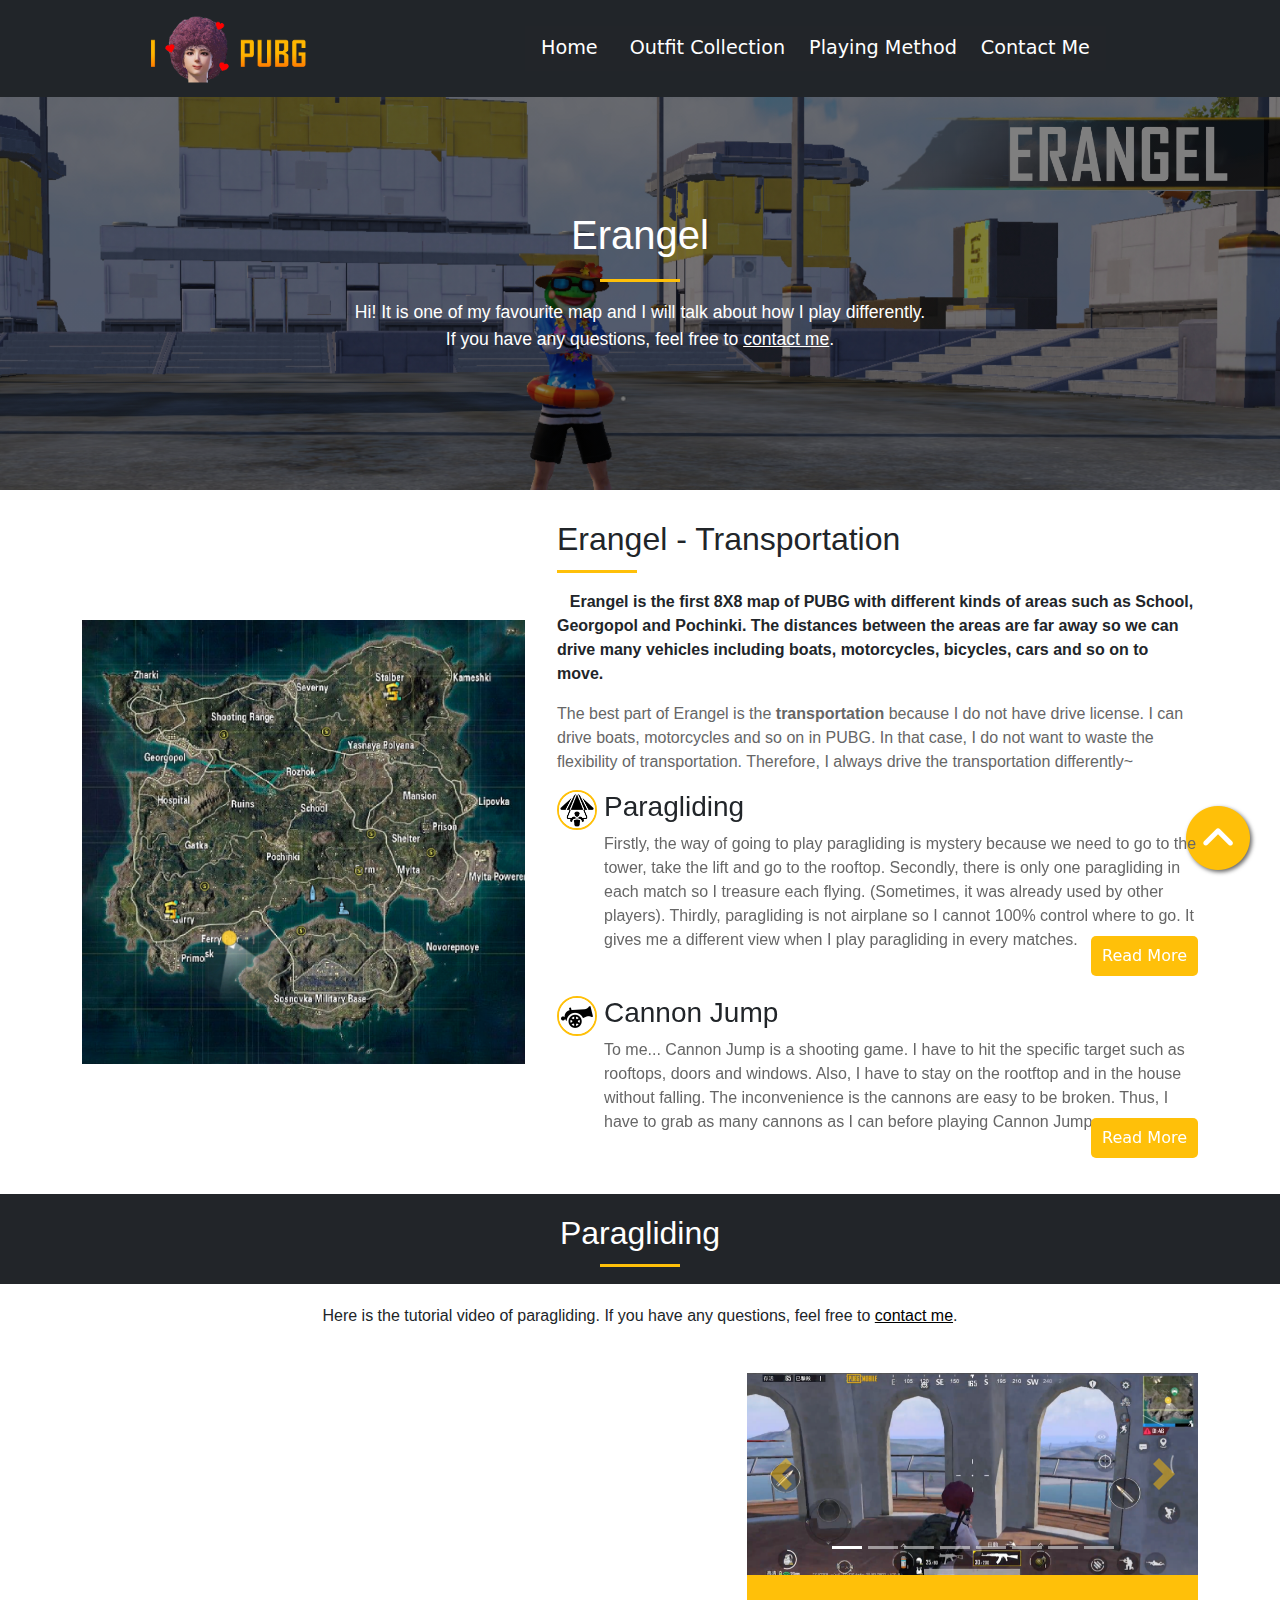
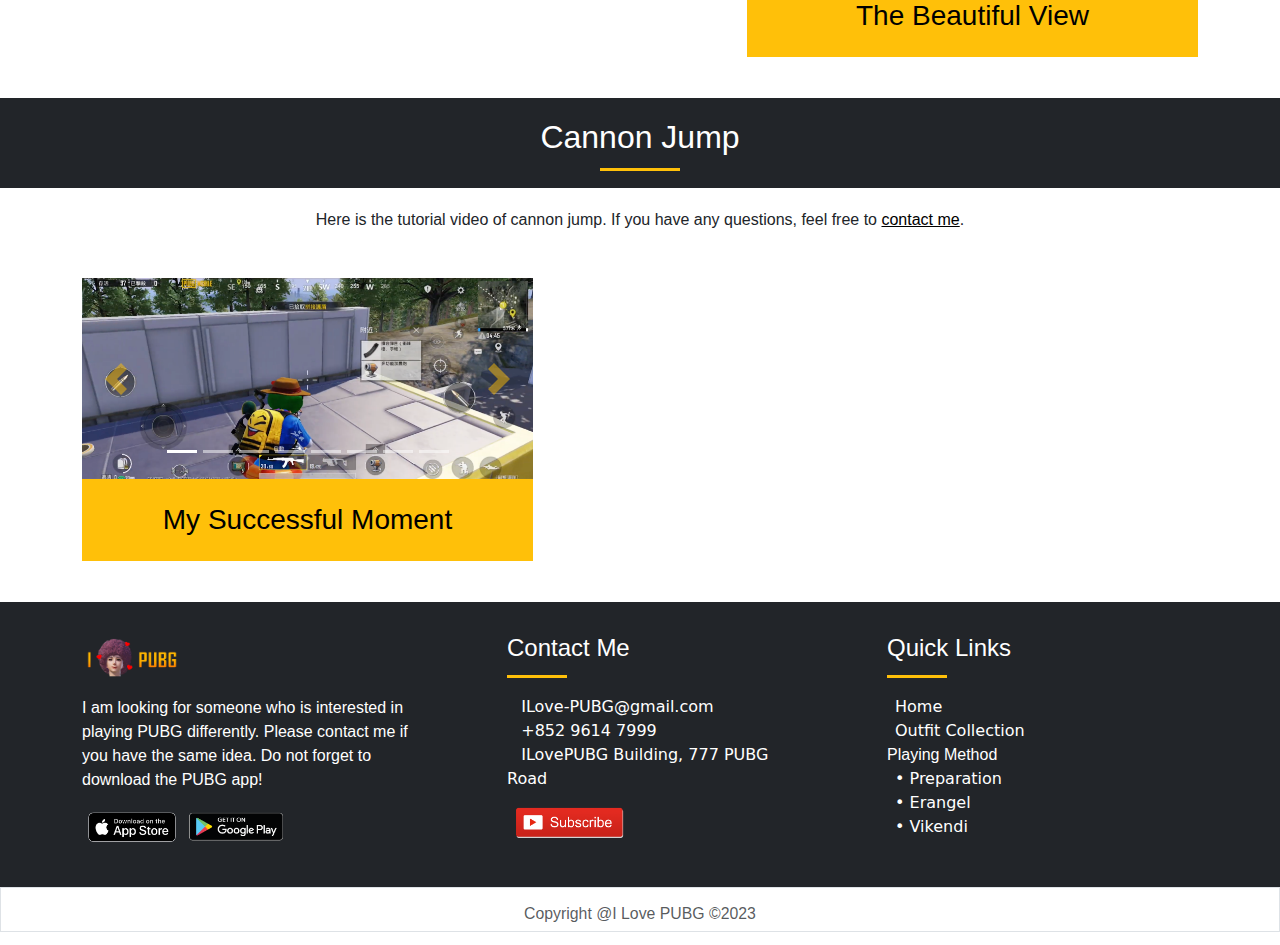
==== commit 7e56cddb: "Update erangel.html" ====
--- a/erangel.html
+++ b/erangel.html
@@ -95,7 +95,7 @@
 
             <!-- paragliding start from here -->
             <div class="item-banner camera bg-secondry">
-                <img src="images/Erangel/Paragliding.jpg" alt="Paragliding">
+                <img src="images/Erangel/paragliding.jpg" alt="Paragliding">
               <div class="item-info">
                 <h3 class="title-item">Paragliding</h3>
                 <p class="item-banner">Firstly, the way of going to play paragliding is mystery because we need to go to the tower, take the lift and go to the rooftop. Secondly, there is only one paragliding in each match so I treasure each flying. (Sometimes, it was already used by other players). Thirdly, paragliding is not airplane so I cannot 100% control where to go. It gives me a different view when I play paragliding in every matches. </p>
@@ -294,7 +294,7 @@
     		    <ul class="list-unstyled">
             <li><i class="fa-solid fa-envelope" style="color: #ffc009;"></i><a href="mailto:ILove-PUBG@gmail.com">ILove-PUBG@gmail.com</a></li>    			 
               <li><i class="fa-solid fa-phone" style="color: #ffc009;"></i><a href="tel:+85296147999">+852 9614 7999</a></li>
-              <li><i class="fa-solid fa-house" style="color: #ffc009;"></i><a href="">ILovePUBG Building, 777 PUBG Road</a></li>
+              <li><i class="fa-solid fa-house" style="color: #ffc009;"></i><a href="#">ILovePUBG Building, 777 PUBG Road</a></li>
     			</ul>
           <a href="https://www.youtube.com/channel/UCDE-7jJT_480vb7nzYxSoTA" target="_blank"><img class="youtube" src="images/Subscribe.png" alt="YouTube="></a>
     		</div>
